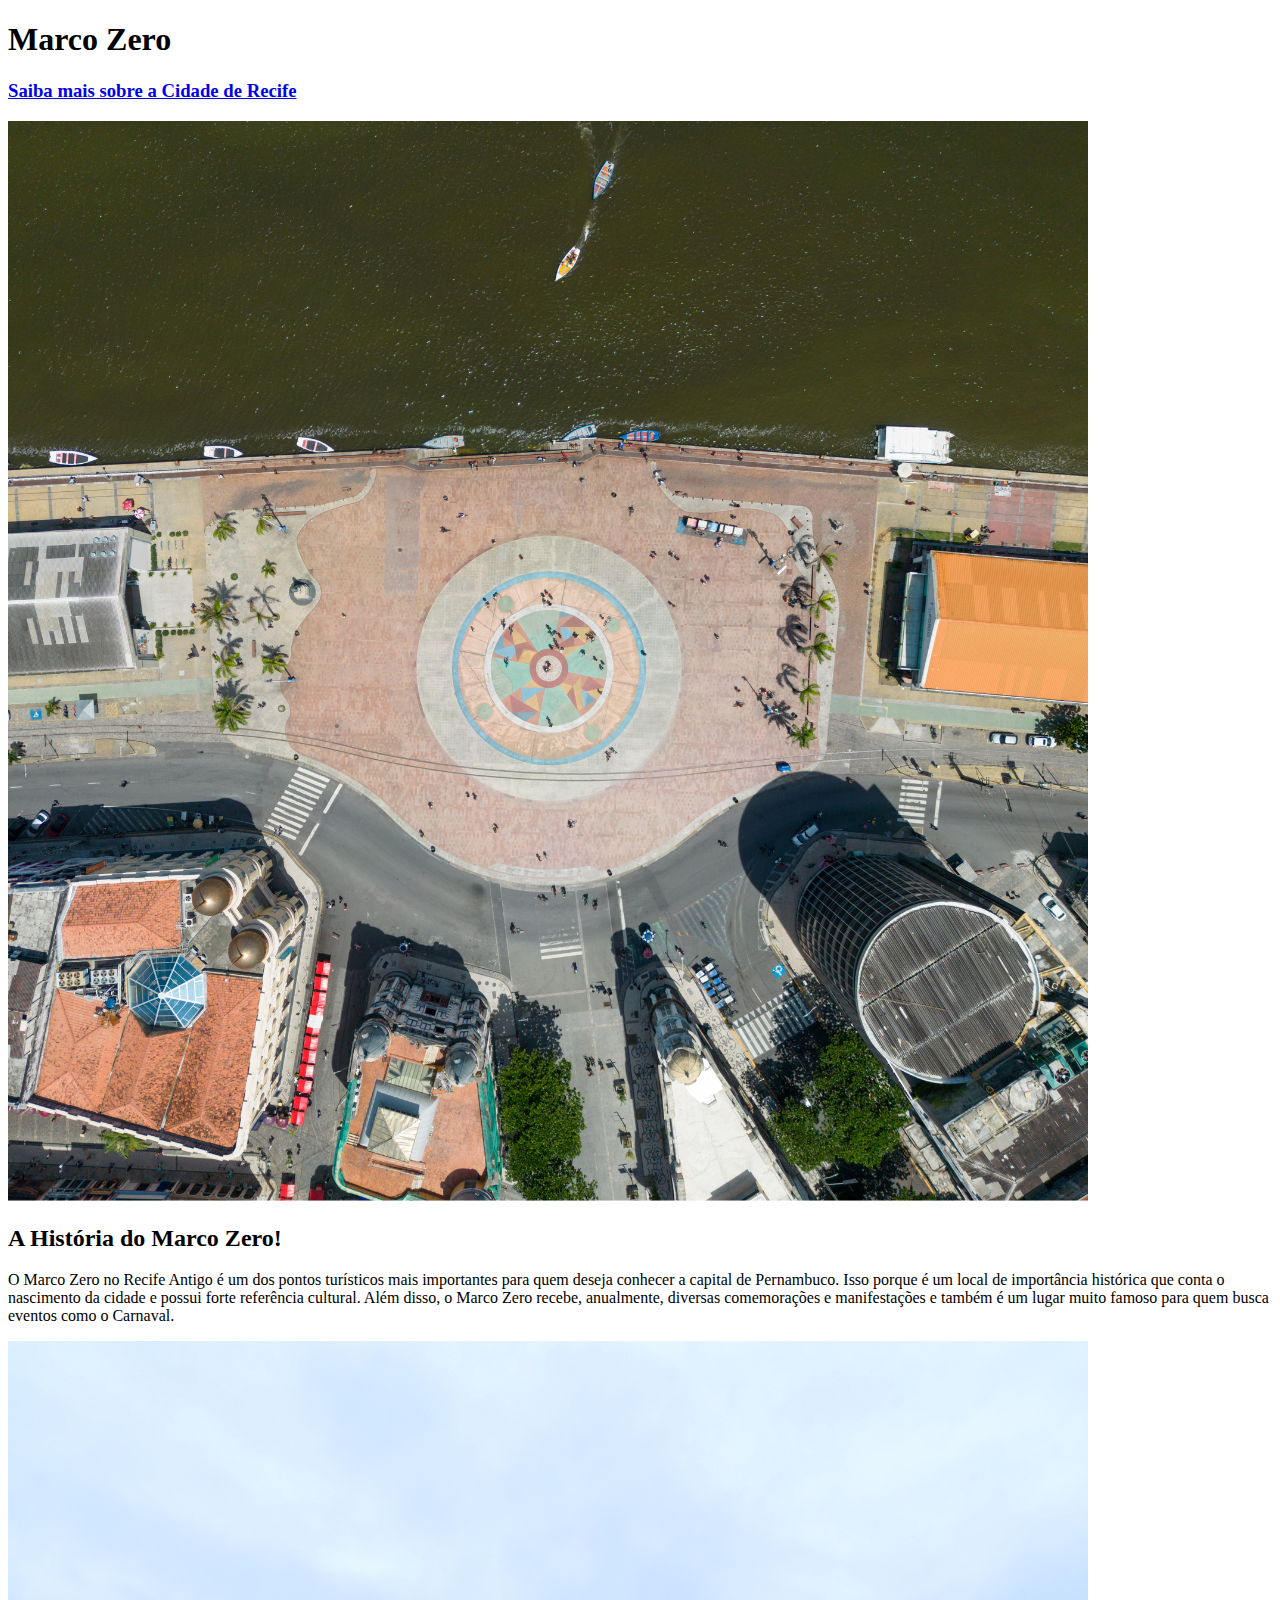
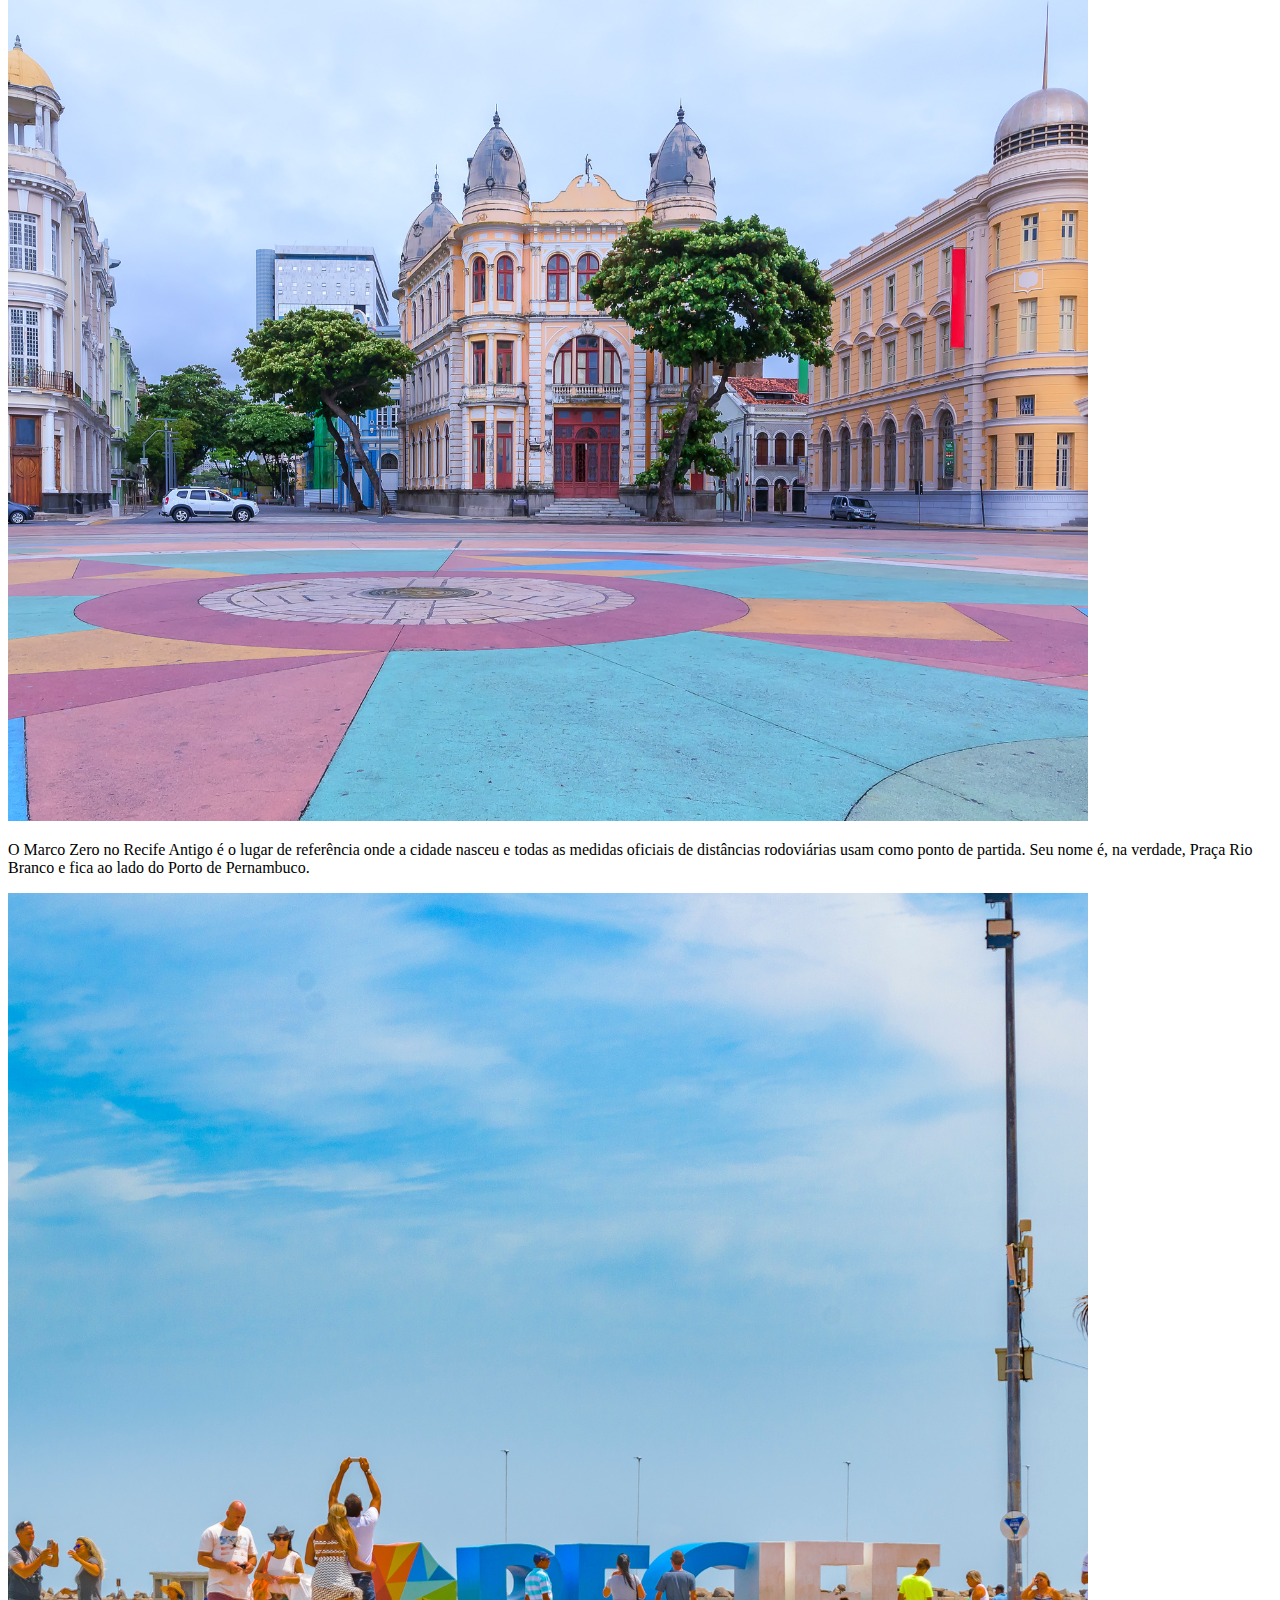
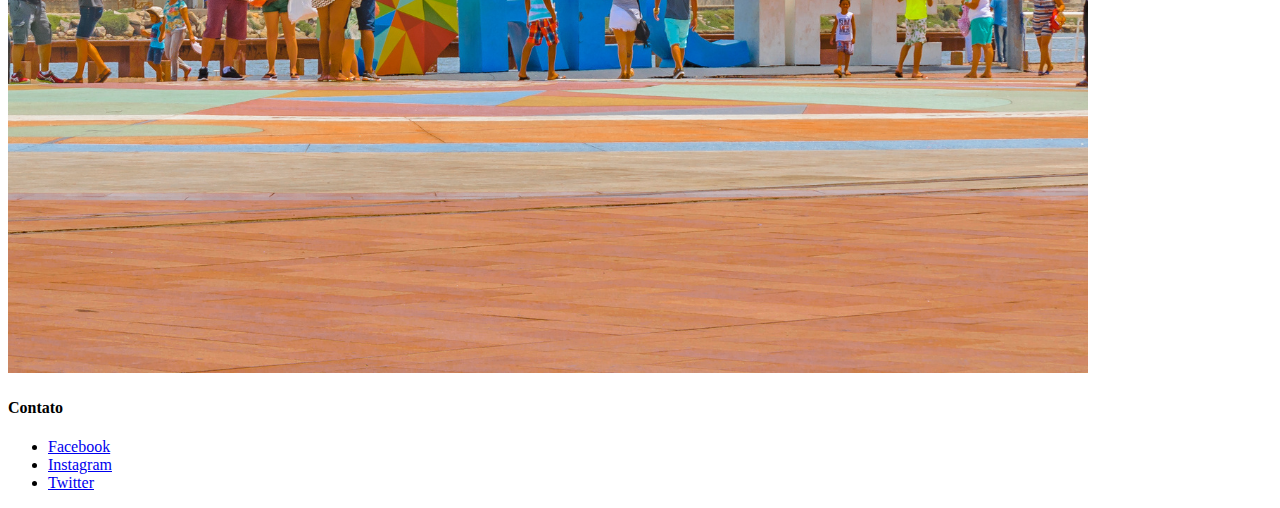
==== site_recife.html @ 15a3f371 "commit" ====
<!DOCTYPE html>
<html lang="pt-BR">
<head>
    <meta charset="UTF-8">
    <meta http-equiv="X-UA-Compatible" content="IE=edge">
    <meta name="viewport" content="width=device-width, initial-scale=1.0">
    <title>Site sobre a cidade de Recife</title>
</head>
<body>
   <header class="header">
    <h1 class="titulo">Marco Zero</h1>
            <h3 class="header__link"><a href="site_recife2.html">Saiba mais sobre a Cidade de Recife</a></h3>
   </header> 
   <main class="main">
    <img src="img/recife1.png" class="main__img">
	<h2 class="subtitulo">A História do Marco Zero!</h2>
      <div class="texto">
        <p>
            O Marco Zero no Recife Antigo é um dos pontos turísticos mais importantes para 
            quem deseja conhecer a capital de Pernambuco. Isso porque é um local de importância
            histórica que conta o nascimento da cidade e possui forte referência cultural.
            Além disso, o Marco Zero recebe, anualmente, diversas comemorações e manifestações
            e também é um lugar muito famoso para quem busca eventos como o Carnaval.</p>

        <img src="img/recife2.png" class="main__img">

        <p>
            O Marco Zero no Recife Antigo é o lugar de referência onde a cidade nasceu
            e todas as medidas oficiais de distâncias rodoviárias usam como ponto de partida.
            Seu nome é, na verdade, Praça Rio Branco e fica ao lado do Porto de Pernambuco.
        </p>
        <img src="img/recife3.png" class="main__img">
      </div>
    </section>
  </main>
   <footer class="footer">
    <span class="footer__texto"><h4>Contato</h4></span>
    <ul>
        <li><a href=”facebook.com/recife”>Facebook</a></li>
        <li><a href=”instagram.com/recife”>Instagram</a></li>
        <li><a href=”twitter.com/recife”>Twitter</a></li>
    </ul>
</footer>
</body>
</html>
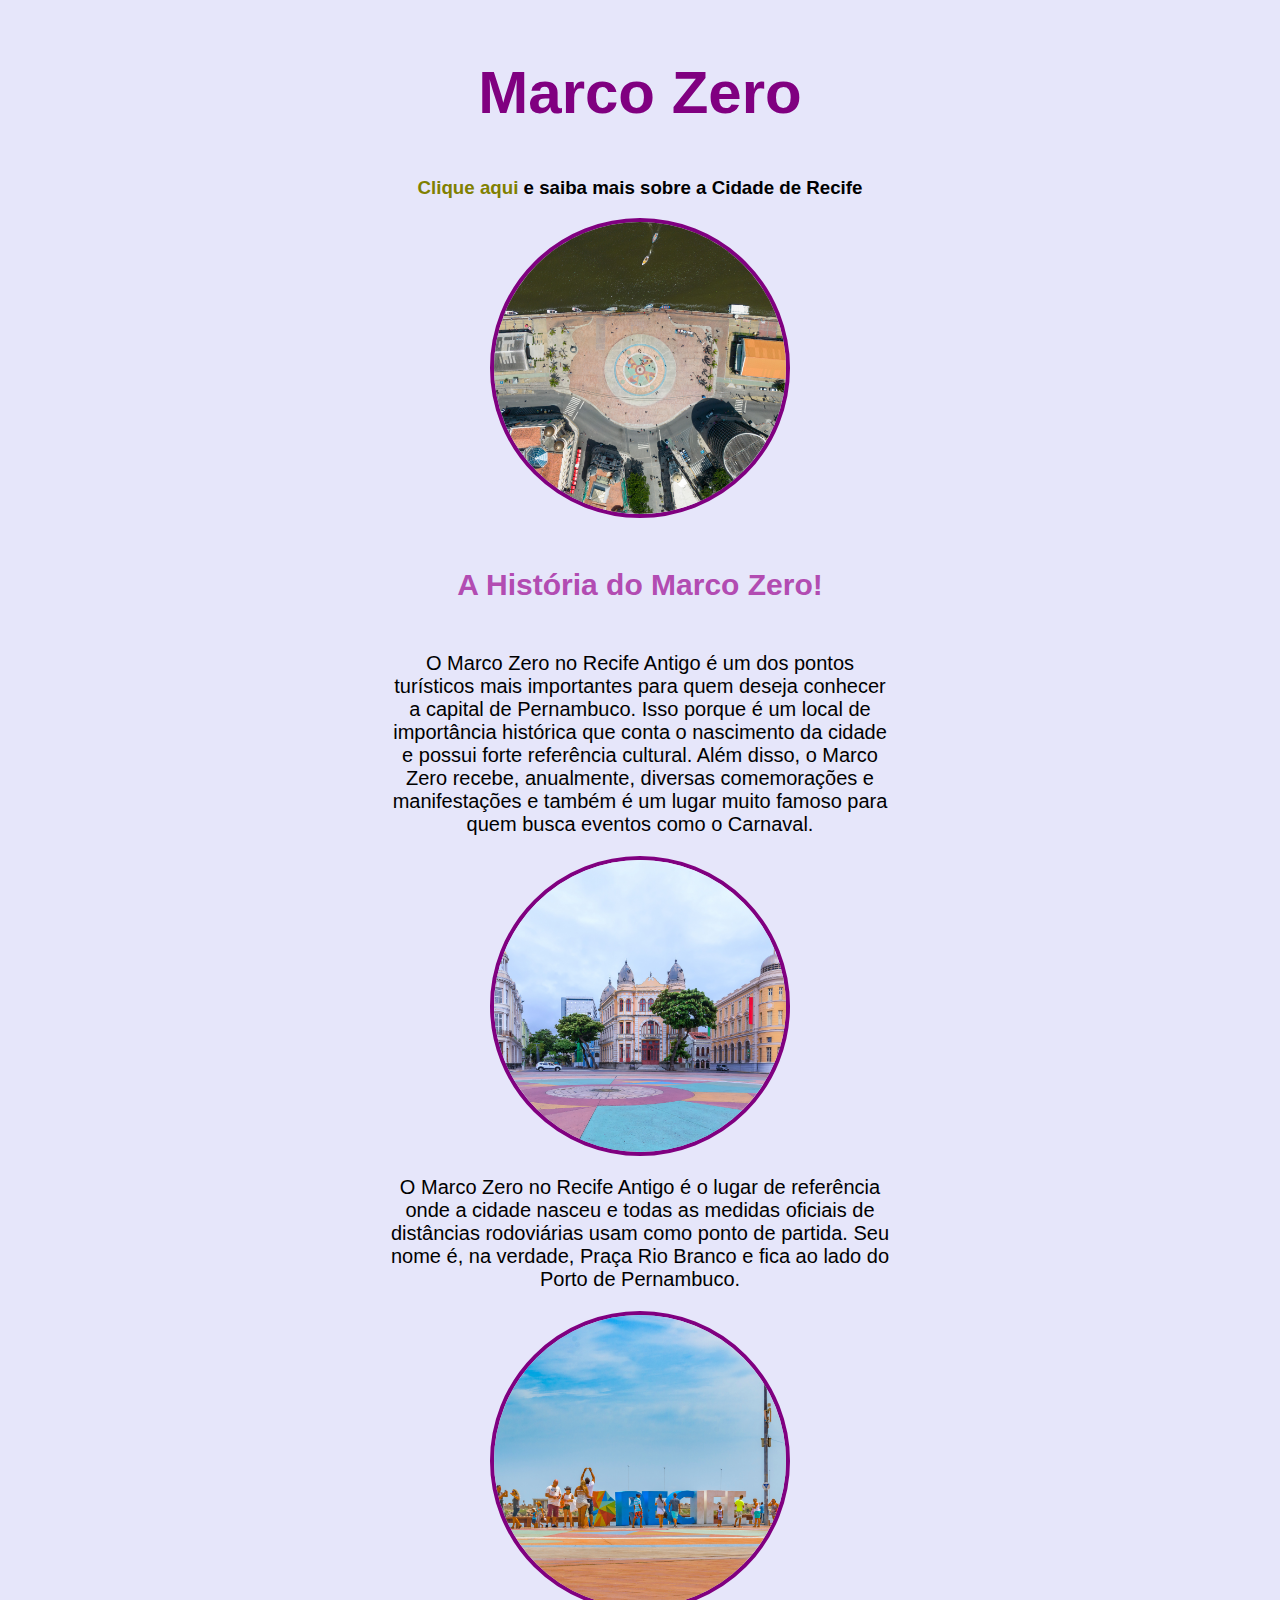
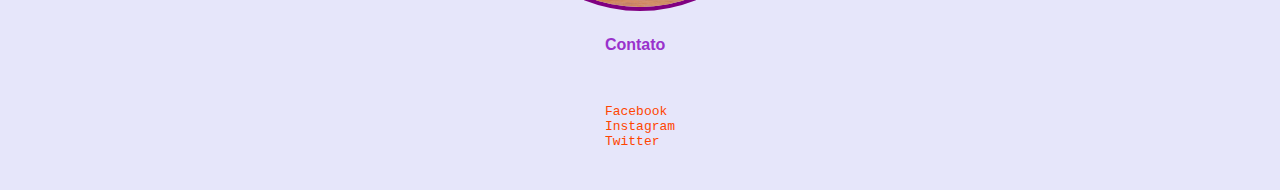
==== commit 992e74e8: "segundo commit" ====
--- a/site_recife.html
+++ b/site_recife.html
@@ -4,17 +4,18 @@
     <meta charset="UTF-8">
     <meta http-equiv="X-UA-Compatible" content="IE=edge">
     <meta name="viewport" content="width=device-width, initial-scale=1.0">
+    <link rel="stylesheet" href="style.css">
     <title>Site sobre a cidade de Recife</title>
 </head>
 <body>
    <header class="header">
-    <h1 class="titulo">Marco Zero</h1>
-            <h3 class="header__link"><a href="site_recife2.html">Saiba mais sobre a Cidade de Recife</a></h3>
+    <h1>Marco Zero</h1>
+    <h3><a href="site_recife2.html" class="clique-aqui">Clique aqui</a> e saiba mais sobre a Cidade de Recife</h3>
    </header> 
-   <main class="main">
+   <main>
     <img src="img/recife1.png" class="main__img">
-	<h2 class="subtitulo">A História do Marco Zero!</h2>
-      <div class="texto">
+	<h2>A História do Marco Zero!</h2>
+      <div>
         <p>
             O Marco Zero no Recife Antigo é um dos pontos turísticos mais importantes para 
             quem deseja conhecer a capital de Pernambuco. Isso porque é um local de importância
@@ -33,12 +34,12 @@
       </div>
     </section>
   </main>
-   <footer class="footer">
-    <span class="footer__texto"><h4>Contato</h4></span>
+   <footer>
+    <span><h4>Contato</h4></span>
     <ul>
-        <li><a href=”facebook.com/recife”>Facebook</a></li>
-        <li><a href=”instagram.com/recife”>Instagram</a></li>
-        <li><a href=”twitter.com/recife”>Twitter</a></li>
+        <li><a href=”facebook.com/recife” class="footer">Facebook</a></li>
+        <li><a href=”instagram.com/recife” class="footer">Instagram</a></li>
+        <li><a href=”twitter.com/recife” class="footer">Twitter</a></li>
     </ul>
 </footer>
 </body>
--- a/style.css
+++ b/style.css
@@ -0,0 +1,79 @@
+body {
+    background-color:lavender;
+    height: 100px;
+    display: flex;
+    flex-direction: column;
+    align-items: center;
+    justify-content: space-between;
+    color: rgb(0, 0, 0);
+    font-family: Arial, Helvetica, sans-serif;
+}
+
+h1 {
+    color: purple;
+    text-align: center;
+    margin: 50px auto;
+    font-size: 60px;
+    font-family:Impact, Haettenschweiler, 'Arial Narrow Bold', sans-serif;
+}
+
+.clique-aqui {
+    text-decoration: none;
+    color: olive;
+    text-align: center;
+}
+h2{
+    color: rgb(178, 76, 178);
+    text-align: center;
+    margin: 50px auto;
+    font-size: 30px;
+    font-family:'Segoe UI', Tahoma, Geneva, Verdana, sans-serif;
+
+}
+
+.main__img{
+    width: auto;
+    height: auto;
+    max-width:500px;
+    max-height:300px;
+    display: flex;
+    box-sizing: border-box;
+    margin: 0 auto;
+    justify-content: center;
+    flex-direction: column;
+    align-items: center;
+    border-radius: 50%;
+    border: 4px solid purple;
+}
+
+p{
+    font-size: 20px;
+    margin: 20px;
+    width: 100%;
+    max-width: 500px;
+    text-align: center;
+    padding: 0%;
+}
+
+h4{
+    margin: 25px;
+    align-items: center;
+    color: darkorchid;
+}
+
+
+ul {
+    align-items: center;
+    list-style: none;
+    text-align: center;
+    padding: 25px;
+    
+
+}
+
+.footer{
+    display: flex;
+    font-family:monospace;
+    color: orangered;
+    text-decoration: none;
+}